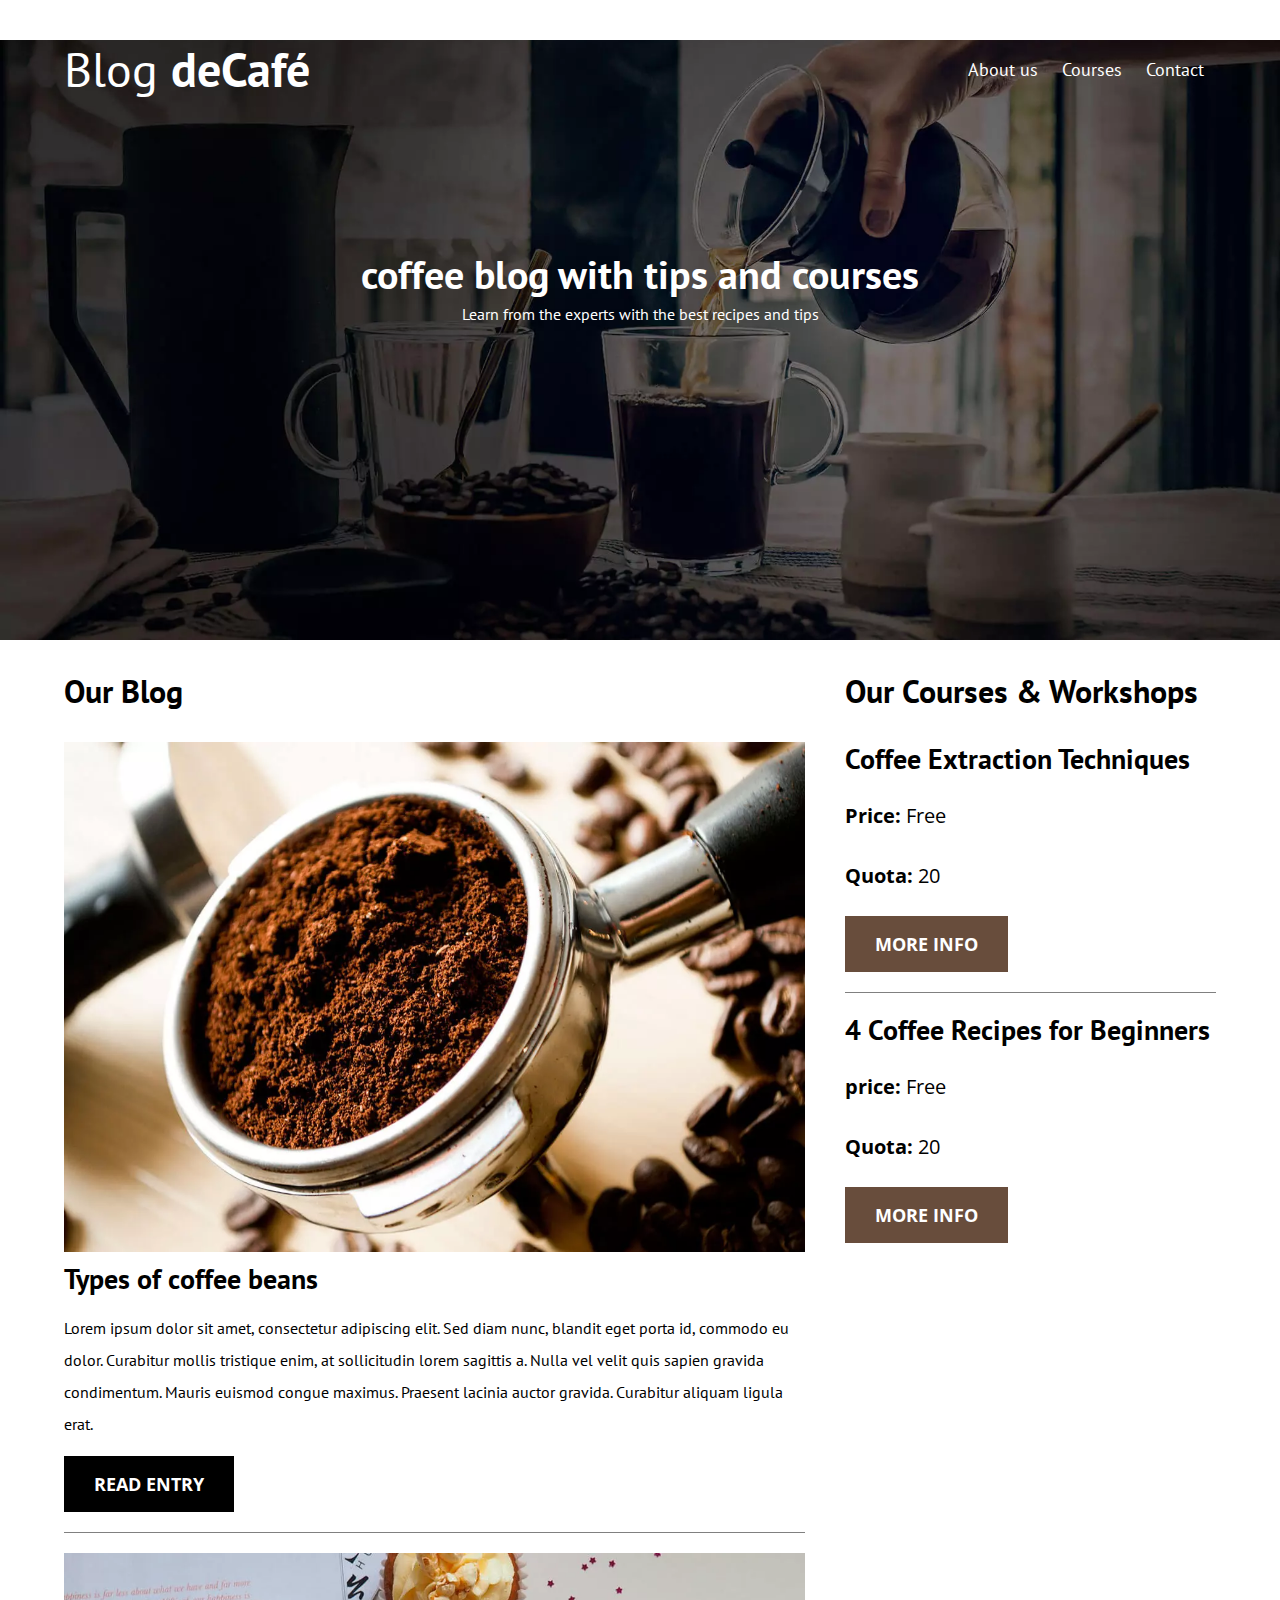
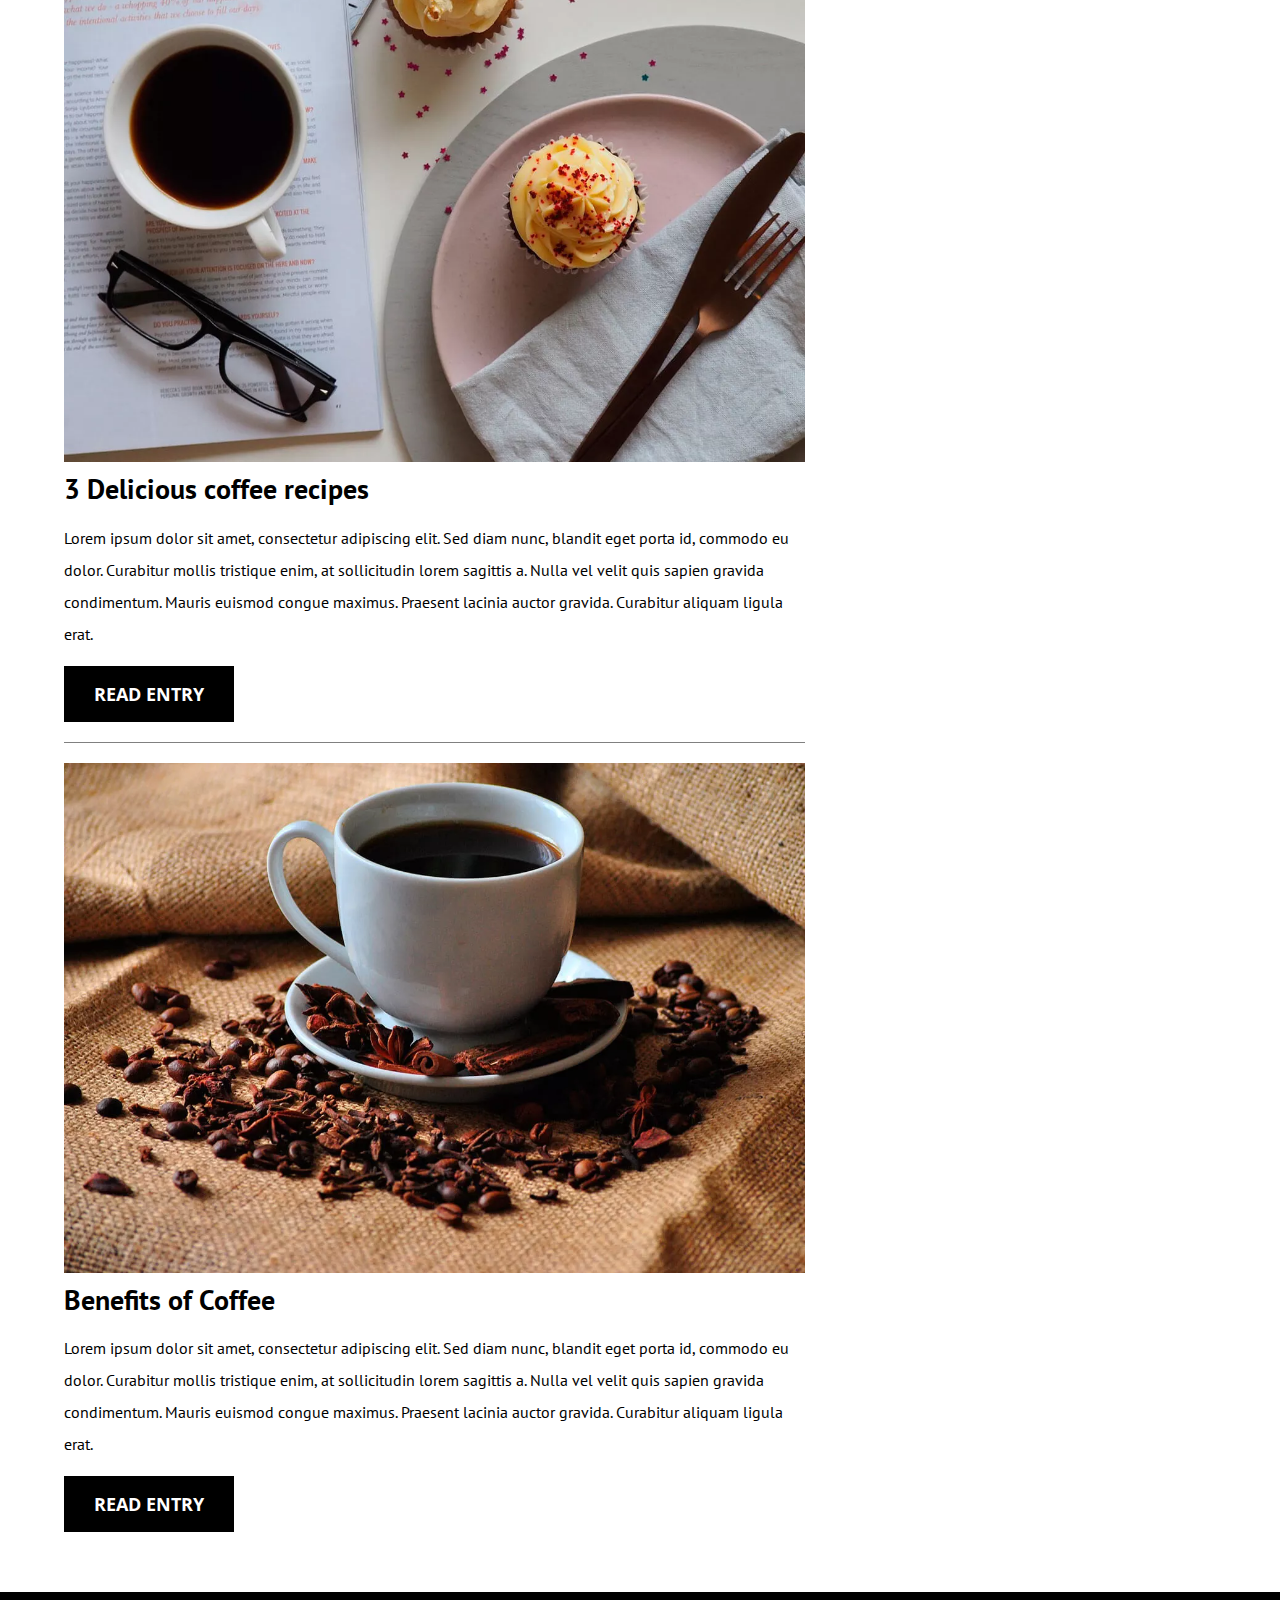
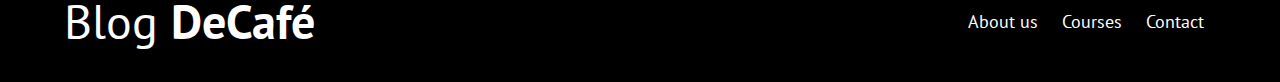
==== blogdecafe_inicio/index.html @ 5f00e50a "Add files via upload" ====
<!DOCTYPE html>
<html lang="en">
<head>
    <meta charset="UTF-8">
    <meta name="viewport" content="width=device-width, initial-scale=1.0">
    <title>BlogdeCafé</title>
    <meta name="description" content="Web page blog of coffee">

    <link rel="preload" href="css/normalize.css" as="style">
    <link rel="preload" href="css/style.css" as="style">
    <link rel="preload" href="https://fonts.googleapis.com/css2?family=Open+Sans&family=PT+Sans:wght@400;700&display=swap" crossorigin="crossorigin" as="fonts">
    <link rel="preload" href="img/blog1.jpg" as="image">

    <link rel="preconnect" href="https://fonts.googleapis.com">
    <link rel="preconnect" href="https://fonts.gstatic.com" crossorigin="crossorigin">

    <link rel="stylesheet" href="css/normalize.css">
    <link rel="stylesheet" href="css/style.css">
    <link rel="stylesheet" href="https://fonts.googleapis.com/css2?family=Open+Sans&family=PT+Sans:wght@400;700&display=swap">
</head>

<style>
    @import url('https://fonts.googleapis.com/css2?family=Open+Sans&family=PT+Sans:wght@400;700&display=swap');
</style>

<body>
    <header class="header">
        <div class="container">
            <div class="bar">
                <a class="logo" href="index.html">
                    <h1 class="logo__name no-margin center-txt">Blog <span class="logo__bold">deCafé</span></h1>
                </a>

                <nav class="navigation">
                    <a href="us.html" class="navigation__link">About us</a>
                    <a href="courses.html" class="navigation__link">Courses</a>
                    <a href="contact.html" class="navigation__link">Contact</a>
                </nav>
            </div>
        </div>
        
        <div class="header__txt">
            <h2 class="no-margin">coffee blog with tips and courses</h2>
            <p class="no-margin">Learn from the experts with the best recipes and tips</p>
        </div>
    </header>

    <div class="container main-content">
        <main class="blog">
            <h3>Our Blog</h3>
            <article class="entry">
                <div class="entry__image">
                    <picture>
                        <source loading="lazy" srcset="img/blog1.webp" type="image/webp">
                        <img loading="lazy" src="img/blog1.jpg" alt="blog image">
                    </picture>
                </div>

                <div class="entry__content">
                    <h4 class="no-margin">Types of coffee beans</h4>
                    <p>Lorem ipsum dolor sit amet, consectetur adipiscing elit. Sed diam nunc, blandit eget porta id, commodo eu dolor. Curabitur mollis tristique enim, at sollicitudin lorem sagittis a. Nulla vel velit quis sapien gravida condimentum. Mauris euismod congue maximus. Praesent lacinia auctor gravida. Curabitur aliquam ligula erat.</p>
                    <a href="entry.html" class="button button--primary">Read Entry</a>
                </div>
            </article>

            <article class="entry">
                <div class="entry__image">
                    <picture>
                        <source loading="lazy" srcset="img/blog2.webp" type="image/webp">
                        <img loading="lazy" src="img/blog2.jpg" alt="blog image">
                    </picture>
                </div>

                <div class="entry__content">
                    <h4 class="no-margin">3 Delicious coffee recipes</h4>
                    <p>Lorem ipsum dolor sit amet, consectetur adipiscing elit. Sed diam nunc, blandit eget porta id, commodo eu dolor. Curabitur mollis tristique enim, at sollicitudin lorem sagittis a. Nulla vel velit quis sapien gravida condimentum. Mauris euismod congue maximus. Praesent lacinia auctor gravida. Curabitur aliquam ligula erat.</p>
                    <a href="entry.html" class="button button--primary">Read Entry</a>
                </div>
            </article>

            <article class="entry">
                <div class="entry__image">
                    <picture>
                        <source loading="lazy" srcset="img/blog3.webp" type="image/webp">
                        <img loading="lazy" src="img/blog3.jpg" alt="blog image">
                    </picture>
                </div>

                <div class="entry__content">
                    <h4 class="no-margin">Benefits of Coffee</h4>
                    <p>Lorem ipsum dolor sit amet, consectetur adipiscing elit. Sed diam nunc, blandit eget porta id, commodo eu dolor. Curabitur mollis tristique enim, at sollicitudin lorem sagittis a. Nulla vel velit quis sapien gravida condimentum. Mauris euismod congue maximus. Praesent lacinia auctor gravida. Curabitur aliquam ligula erat.</p>
                    <a href="entry.html" class="button button--primary">Read Entry</a>
                </div>
            </article>

        </main>
        <aside class="sidebar">
            <h3>Our Courses & Workshops</h3>

            <ul class="courses no-padding">
                <li class="widget-course">
                    <h4 class="no-margin">Coffee Extraction Techniques</h4>
                    <p class="widget-course__label">Price: 
                        <span class="widget-course__info">Free</span>
                    </p>
                    <p class="widget-course__label">Quota: 
                        <span class="widget-course__info">20</span>
                    </p>
                    <a href="entry.html" class="button button--secundary">More Info</a>
                </li>

                <li class="widget-course">
                    <h4 class="no-margin">4 Coffee Recipes for Beginners</h4>
                    <p class="widget-course__label">price: 
                        <span class="widget-course__info">Free</span>
                    </p>
                    <p class="widget-course__label">Quota: 
                        <span class="widget-course__info">20</span>
                    </p>
                    <a href="entry.html" class="button button--secundary">More Info</a>
                </li>
            </ul>
        </aside>
    </div>

    <footer class="footer">
        <div class="container">
            <div class="bar">
                <a class="logo" href="index.html">
                    <h1 class="logo__name no-margin center-txt">Blog <span class="logo__bold">DeCafé </span></h1>
                </a>

                <nav class="navigation">
                    <a href="us.html" class="navigation__link">About us</a>
                    <a href="courses.html" class="navigation__link"> Courses</a>
                    <a href="contact.html" class="navigation__link"> Contact</a>
                </nav>
            </div>
        </div>
    </footer>

    <script src="js/modernizr.js"></script>
</body>

</html>
---- blogdecafe_inicio/css/style.css ----
:root {
    --headingFont: font-family: 'Open Sans', sans-serif;

    --primaryColor: #684d3c;
    --white: #fff;
    --black: #000;
}

html {
    box-sizing: border-box;
    font-size: 62.5%; /* 1rem = 10px */
}
*, *:before, *:after {
    box-sizing: inherit;
}

/* GLOBALS */
body {
    font-family: 'PT Sans', sans-serif;
    font-size: 1.6rem;
    line-height: 2;
}
.container {
    width: min(90%, 120rem);
    margin: 0 auto;
}
a {
    text-decoration: none;
}
h1, h2, 
h3, h4 {
    font-family: font-family: 'Open Sans', sans-serif;;
    line-height: 1.2;
}
h1 {font-size: 4.8rem;}
h2 {font-size: 4rem;}
h3 {font-size: 3.2rem;}
h4 {font-size: 2.8rem;}

img {max-width: 100%;}

/* Utilities */
.no-margin {
    margin: 0;
}
.no-padding {
    padding: 0;
}
.center-txt {
    text-align: center;
}

/* Header */
.webp .header {
    background-image: url(../img/banner.webp) ;
}
.no-webp .header {
    background-image: url(../img/banner.jpg) ;
}
.header {
    height: 60rem;
    background-size: cover;
    background-repeat: no-repeat;
    background-position: center center;
}
.header__txt {
    text-align: center;
    color: var(--white);
    margin-top: 5rem;
}
@media (min-width: 768px) {
    .header__txt{
        margin-top: 15rem;
    }
}
.bar {
    margin-top: 4rem;
}
@media (min-width: 768px) {
    .bar {
        display: flex;
        justify-content: space-between;
        align-items: center;
    }
}
.logo {
    color: var(--white);
}
.logo__name {
    font-weight: 400;
}
.logo__bold {
    font-weight: 700;
}

/* Navigation */
@media (min-width: 768px) {
    .navigation {
        display: flex;
    }
}
.navigation__link {
    display: block;
    text-align: center;
    font-size: 1.8rem;
    color: var(--white);
    margin: 1.2rem;
}

@media (min-width: 768px) {
    .main-content {
        display: grid;
        grid-template-columns: 2fr 1fr;
        column-gap: 4rem;
    }
}

/* Entry */
.entry {
    border-bottom: 0.01rem solid gray;
    margin-bottom: 2rem;
}
.entry:last-of-type {
    border: none;
    margin-bottom: 0;
}

/* Button */
.button {
    display: block;
    font-family: 'Open Sans', sans-serif;
    color: var(--white);
    text-align: center;
    padding:  1rem 3rem;
    font-size: 1.8rem;
    text-transform: uppercase;
    font-weight: 700;
    margin-bottom: 2rem;
    border: none;
}
@media (min-width: 768px) {
    .button {
        display: inline-block;
    }
}
.button:hover {
    cursor: pointer;
}
.button--primary {
    background-color: var(--black);
}
.button--secundary {
    background-color: var(--primaryColor);
}

/** COURSES **/
.courses {
    list-style: none;
}
.widget-course {
    border-bottom: 1px solid grey;
    margin-bottom: 2rem;
}
.widget-course:last-of-type {
    border: none;
    margin-bottom: none;
}
.widget-course__label,
.course__label {
    font-family: 'Open Sans', sans-serif;
    font-weight: bold;
}
.widget-course__info,
.course__info {
    font-weight: normal;
}
.widget-course__label,
.widget-course__info,
.course__label,
.course__info {
    font-size: 2rem;
}

/** FOOTER **/
.footer {
    background-color: var(--black);
    padding-bottom: 3rem;
    margin-top: 4rem;
}

/** About Us **/
@media (min-width: 768px) {
    .about-us {
        display: flex;
        gap: 2rem;
    }
    .about-us__img,
    .about-us__txt {
        flex-basis: 50%;
    }
}

/** Courses **/
.course {
    padding: 3rem 0;
    border-bottom: 1px solid gray;
}
@media (min-width: 768px) {
    .course {
        display: grid;
        grid-template-columns: 33.3% 66.7%;
        column-gap: 2rem;
    }
}
.course:last-of-type {
    border: none;
}

/** Contact **/
.contact {

}
.contact-bg {
    background-image: url(../img/contacto.jpg);
    height: 40rem;
    background-size: cover;
    background-repeat: no-repeat;
}

/** Form **/
.form {
    background-color: var(--white);
    margin: -5rem auto 0 auto;
    width: 95%;
    padding: 5rem;
}
.field {
    display: flex;
    gap: 2rem;
    margin-bottom: 2rem;
}
.field__label {
    flex: 0 0 9rem;
    text-align: right;
}
.field__realm {
    flex: 1;
    border: 1px solid grey;
}
.field__realm--txtarea {
    height: 20rem;
}
---- blogdecafe_inicio/css/style.css ----
:root {
    --headingFont: font-family: 'Open Sans', sans-serif;

    --primaryColor: #684d3c;
    --white: #fff;
    --black: #000;
}

html {
    box-sizing: border-box;
    font-size: 62.5%; /* 1rem = 10px */
}
*, *:before, *:after {
    box-sizing: inherit;
}

/* GLOBALS */
body {
    font-family: 'PT Sans', sans-serif;
    font-size: 1.6rem;
    line-height: 2;
}
.container {
    width: min(90%, 120rem);
    margin: 0 auto;
}
a {
    text-decoration: none;
}
h1, h2, 
h3, h4 {
    font-family: font-family: 'Open Sans', sans-serif;;
    line-height: 1.2;
}
h1 {font-size: 4.8rem;}
h2 {font-size: 4rem;}
h3 {font-size: 3.2rem;}
h4 {font-size: 2.8rem;}

img {max-width: 100%;}

/* Utilities */
.no-margin {
    margin: 0;
}
.no-padding {
    padding: 0;
}
.center-txt {
    text-align: center;
}

/* Header */
.webp .header {
    background-image: url(../img/banner.webp) ;
}
.no-webp .header {
    background-image: url(../img/banner.jpg) ;
}
.header {
    height: 60rem;
    background-size: cover;
    background-repeat: no-repeat;
    background-position: center center;
}
.header__txt {
    text-align: center;
    color: var(--white);
    margin-top: 5rem;
}
@media (min-width: 768px) {
    .header__txt{
        margin-top: 15rem;
    }
}
.bar {
    margin-top: 4rem;
}
@media (min-width: 768px) {
    .bar {
        display: flex;
        justify-content: space-between;
        align-items: center;
    }
}
.logo {
    color: var(--white);
}
.logo__name {
    font-weight: 400;
}
.logo__bold {
    font-weight: 700;
}

/* Navigation */
@media (min-width: 768px) {
    .navigation {
        display: flex;
    }
}
.navigation__link {
    display: block;
    text-align: center;
    font-size: 1.8rem;
    color: var(--white);
    margin: 1.2rem;
}

@media (min-width: 768px) {
    .main-content {
        display: grid;
        grid-template-columns: 2fr 1fr;
        column-gap: 4rem;
    }
}

/* Entry */
.entry {
    border-bottom: 0.01rem solid gray;
    margin-bottom: 2rem;
}
.entry:last-of-type {
    border: none;
    margin-bottom: 0;
}

/* Button */
.button {
    display: block;
    font-family: 'Open Sans', sans-serif;
    color: var(--white);
    text-align: center;
    padding:  1rem 3rem;
    font-size: 1.8rem;
    text-transform: uppercase;
    font-weight: 700;
    margin-bottom: 2rem;
    border: none;
}
@media (min-width: 768px) {
    .button {
        display: inline-block;
    }
}
.button:hover {
    cursor: pointer;
}
.button--primary {
    background-color: var(--black);
}
.button--secundary {
    background-color: var(--primaryColor);
}

/** COURSES **/
.courses {
    list-style: none;
}
.widget-course {
    border-bottom: 1px solid grey;
    margin-bottom: 2rem;
}
.widget-course:last-of-type {
    border: none;
    margin-bottom: none;
}
.widget-course__label,
.course__label {
    font-family: 'Open Sans', sans-serif;
    font-weight: bold;
}
.widget-course__info,
.course__info {
    font-weight: normal;
}
.widget-course__label,
.widget-course__info,
.course__label,
.course__info {
    font-size: 2rem;
}

/** FOOTER **/
.footer {
    background-color: var(--black);
    padding-bottom: 3rem;
    margin-top: 4rem;
}

/** About Us **/
@media (min-width: 768px) {
    .about-us {
        display: flex;
        gap: 2rem;
    }
    .about-us__img,
    .about-us__txt {
        flex-basis: 50%;
    }
}

/** Courses **/
.course {
    padding: 3rem 0;
    border-bottom: 1px solid gray;
}
@media (min-width: 768px) {
    .course {
        display: grid;
        grid-template-columns: 33.3% 66.7%;
        column-gap: 2rem;
    }
}
.course:last-of-type {
    border: none;
}

/** Contact **/
.contact {

}
.contact-bg {
    background-image: url(../img/contacto.jpg);
    height: 40rem;
    background-size: cover;
    background-repeat: no-repeat;
}

/** Form **/
.form {
    background-color: var(--white);
    margin: -5rem auto 0 auto;
    width: 95%;
    padding: 5rem;
}
.field {
    display: flex;
    gap: 2rem;
    margin-bottom: 2rem;
}
.field__label {
    flex: 0 0 9rem;
    text-align: right;
}
.field__realm {
    flex: 1;
    border: 1px solid grey;
}
.field__realm--txtarea {
    height: 20rem;
}
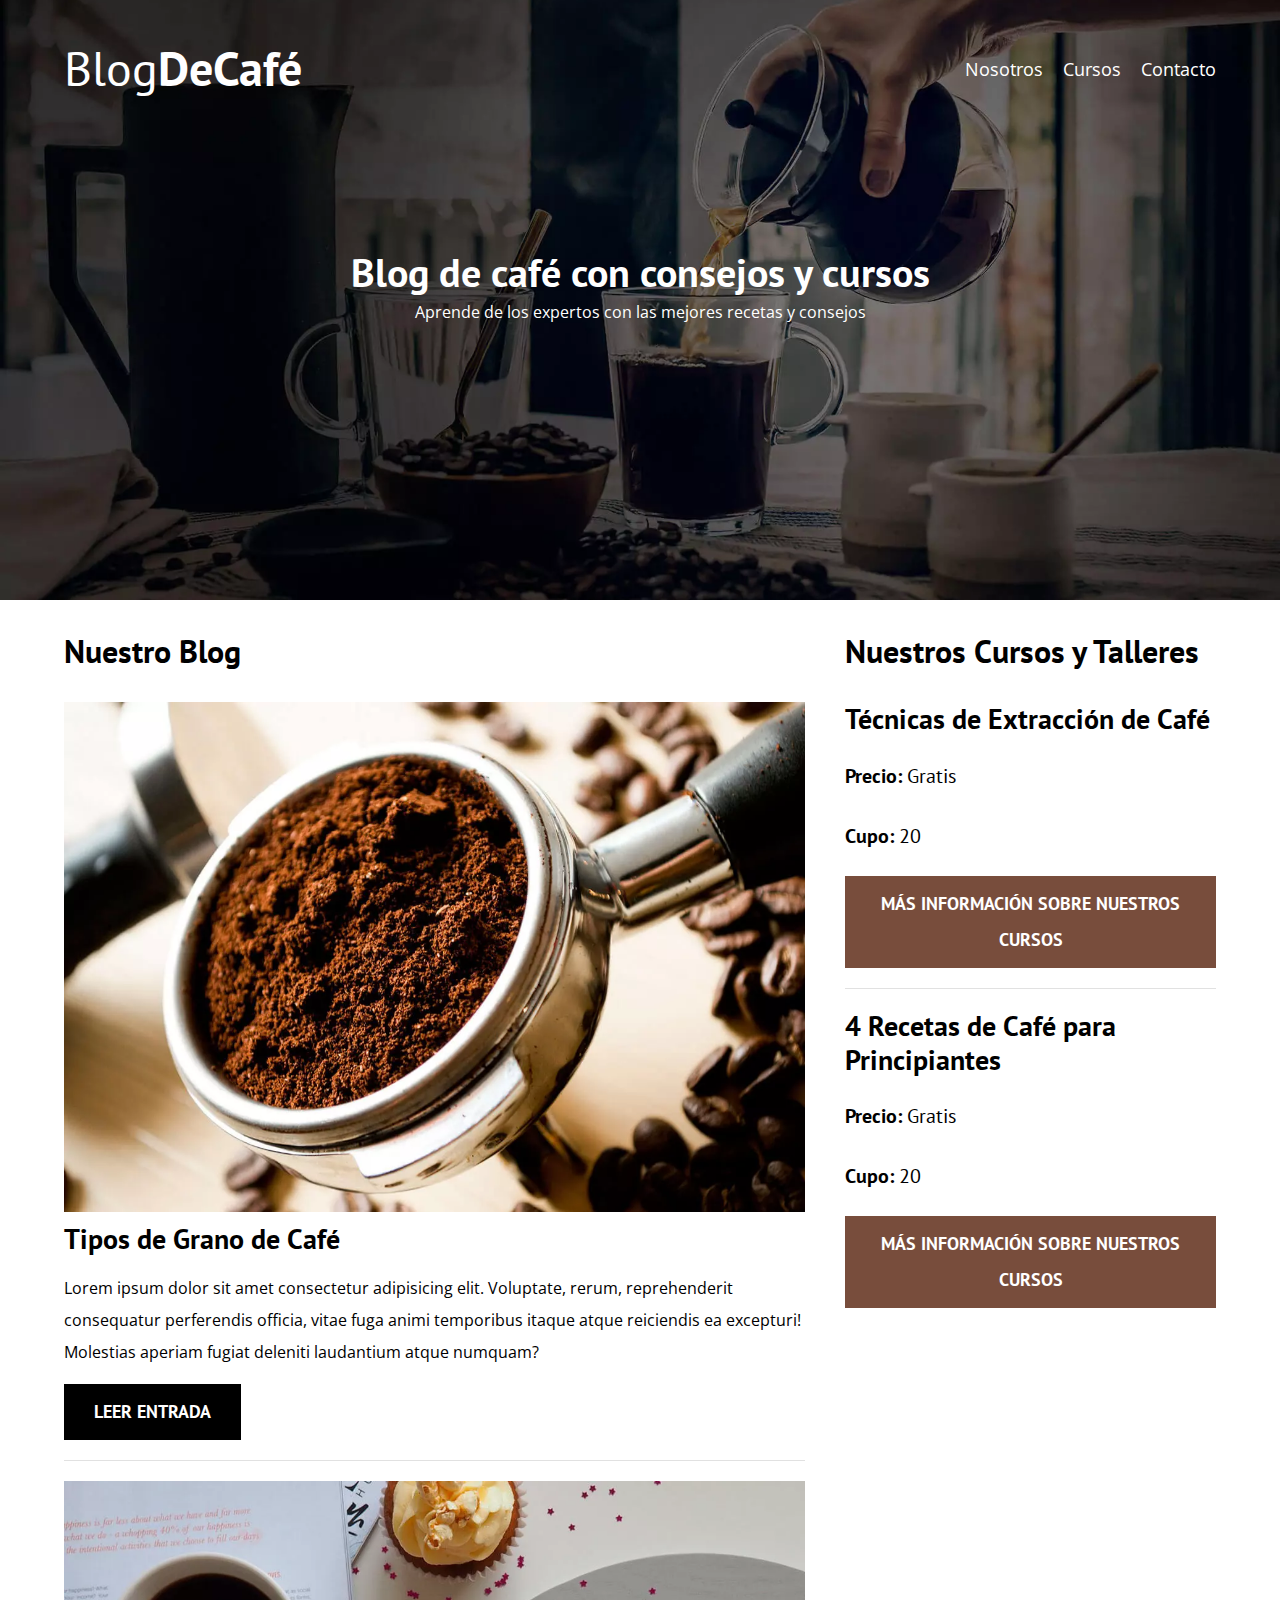
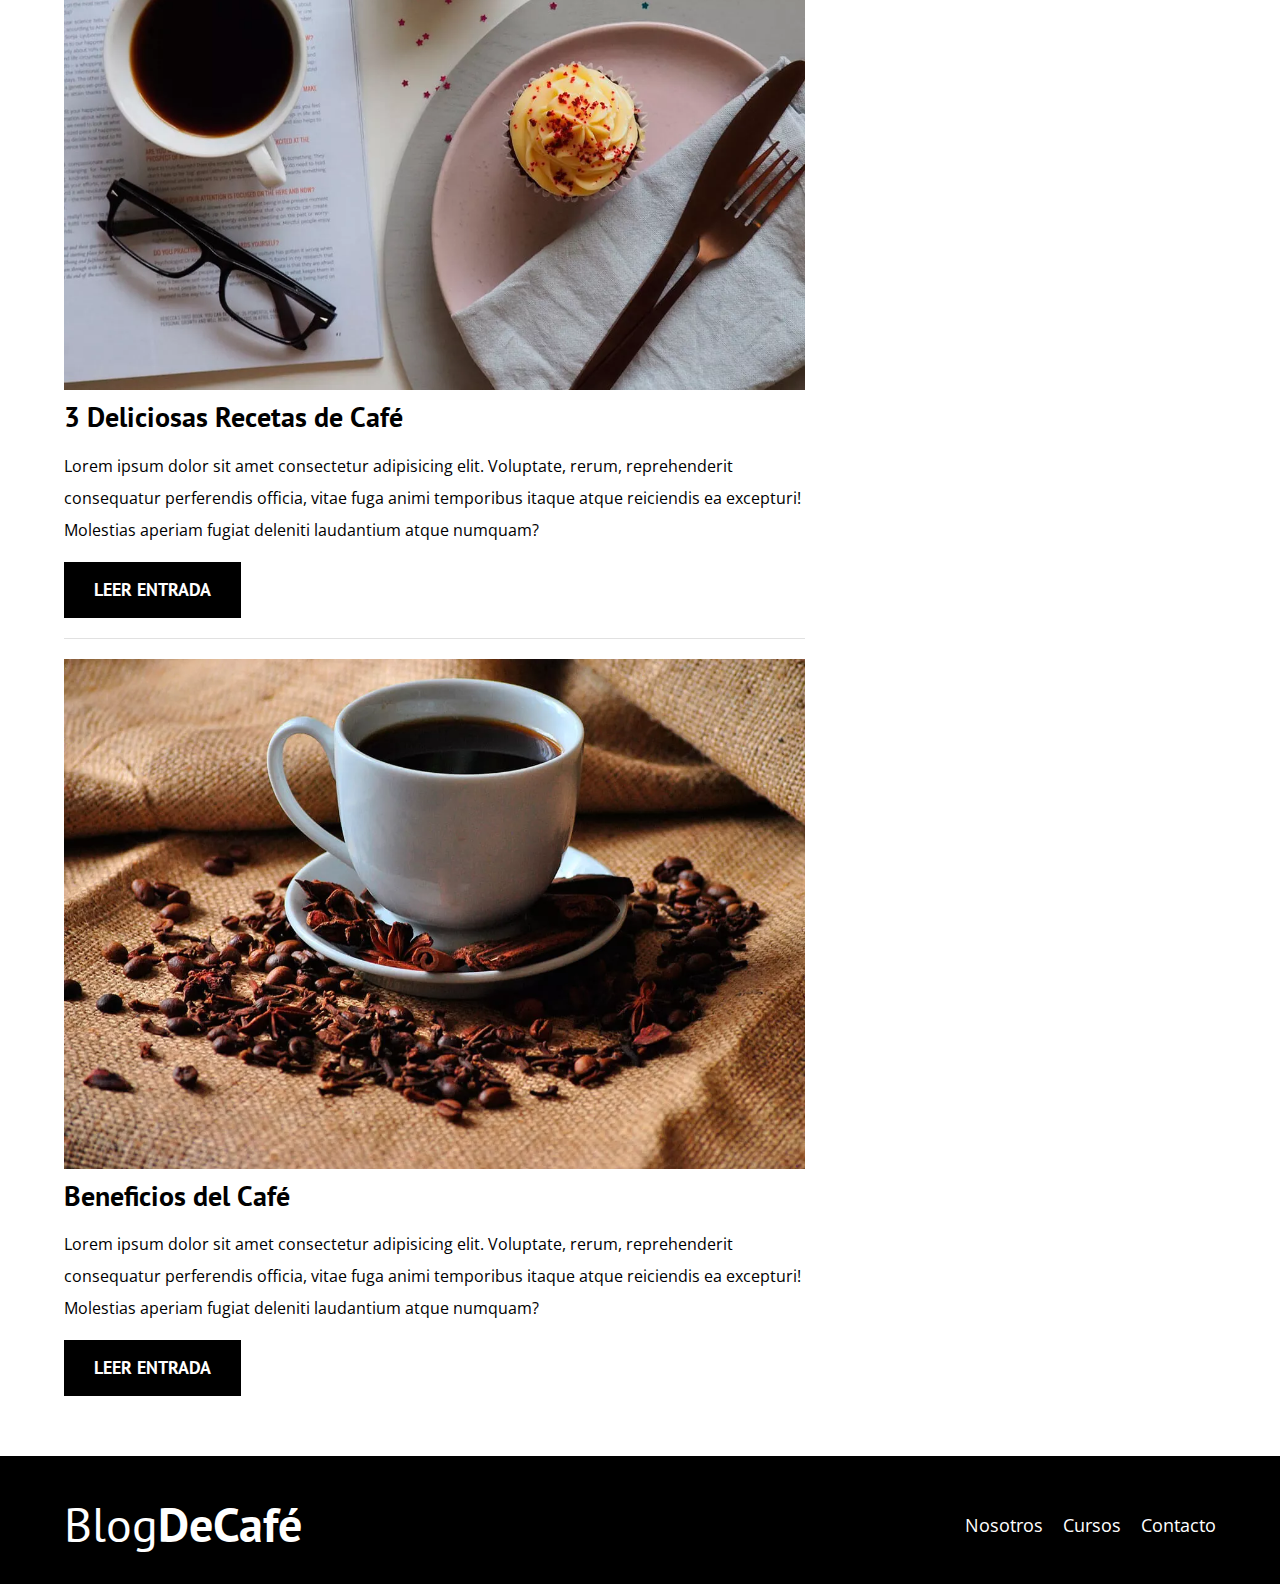
==== commit 762b8a06: "refactor(blogdecafe): improve all the project" ====
--- a/blogdecafe_inicio/index.html
+++ b/blogdecafe_inicio/index.html
@@ -3,143 +3,141 @@
 <head>
     <meta charset="UTF-8">
     <meta name="viewport" content="width=device-width, initial-scale=1.0">
-    <title>BlogdeCafé</title>
-    <meta name="description" content="Web page blog of coffee">
+    <title>BlogDeCafé</title>
+    <meta name="description" content="Página web de blog de café">
 
+    <!-- Prefetch -->
+    <link rel="prefetch" href="html/us.html" as="document">
+
+    <!-- Preload -->
     <link rel="preload" href="css/normalize.css" as="style">
+    <link rel="stylesheet" href="css/normalize.css">
+
+    <link rel="preload" href="https://fonts.googleapis.com/css2?family=Open+Sans&family=PT+Sans:wght@400;700&display=swap"  crossorigin="crossorigin" as="font">
+    <link href="https://fonts.googleapis.com/css2?family=Open+Sans&family=PT+Sans:wght@400;700&display=swap" rel="stylesheet">
+    
     <link rel="preload" href="css/style.css" as="style">
-    <link rel="preload" href="https://fonts.googleapis.com/css2?family=Open+Sans&family=PT+Sans:wght@400;700&display=swap" crossorigin="crossorigin" as="fonts">
-    <link rel="preload" href="img/blog1.jpg" as="image">
+    <link rel="stylesheet" href="css/style.css">
+</head>
+<body>
 
-    <link rel="preconnect" href="https://fonts.googleapis.com">
-    <link rel="preconnect" href="https://fonts.gstatic.com" crossorigin="crossorigin">
+    <header class="header">
 
-    <link rel="stylesheet" href="css/normalize.css">
-    <link rel="stylesheet" href="css/style.css">
-    <link rel="stylesheet" href="https://fonts.googleapis.com/css2?family=Open+Sans&family=PT+Sans:wght@400;700&display=swap">
-</head>
-
-<style>
-    @import url('https://fonts.googleapis.com/css2?family=Open+Sans&family=PT+Sans:wght@400;700&display=swap');
-</style>
-
-<body>
-    <header class="header">
-        <div class="container">
-            <div class="bar">
+        <div class="contenedor">
+            <div class="barra">
                 <a class="logo" href="index.html">
-                    <h1 class="logo__name no-margin center-txt">Blog <span class="logo__bold">deCafé</span></h1>
+                    <h1 class="logo__nombre no-margin centrar-texto">Blog<span class="logo__bold">DeCafé</span></h1>
                 </a>
 
-                <nav class="navigation">
-                    <a href="us.html" class="navigation__link">About us</a>
-                    <a href="courses.html" class="navigation__link">Courses</a>
-                    <a href="contact.html" class="navigation__link">Contact</a>
+                <nav class="navegacion">
+                    <a href="html/us.html" class="navegacion__enlace">Nosotros</a>
+                    <a href="html/courses.html" class="navegacion__enlace">Cursos</a>
+                    <a href="html/contact.html" class="navegacion__enlace">Contacto</a>
                 </nav>
             </div>
         </div>
-        
-        <div class="header__txt">
-            <h2 class="no-margin">coffee blog with tips and courses</h2>
-            <p class="no-margin">Learn from the experts with the best recipes and tips</p>
+
+        <div class="header__texto">
+            <h2 class="no-margin">Blog de café con consejos y cursos</h2>
+            <p class="no-margin">Aprende de los expertos con las mejores recetas y consejos</p>
         </div>
     </header>
 
-    <div class="container main-content">
+    <div class="contenedor contenido-principal">
         <main class="blog">
-            <h3>Our Blog</h3>
-            <article class="entry">
-                <div class="entry__image">
+            <h3>Nuestro Blog</h3>
+
+            <article class="entrada">
+                <div class="entrada__imagen">
                     <picture>
-                        <source loading="lazy" srcset="img/blog1.webp" type="image/webp">
-                        <img loading="lazy" src="img/blog1.jpg" alt="blog image">
+                        <source loading="lazy"  srcset="img/blog1.webp" type="image/webp">
+                        <img loading="lazy" src="img/blog1.jpg" alt="imagen blog"> 
                     </picture>
                 </div>
 
-                <div class="entry__content">
-                    <h4 class="no-margin">Types of coffee beans</h4>
-                    <p>Lorem ipsum dolor sit amet, consectetur adipiscing elit. Sed diam nunc, blandit eget porta id, commodo eu dolor. Curabitur mollis tristique enim, at sollicitudin lorem sagittis a. Nulla vel velit quis sapien gravida condimentum. Mauris euismod congue maximus. Praesent lacinia auctor gravida. Curabitur aliquam ligula erat.</p>
-                    <a href="entry.html" class="button button--primary">Read Entry</a>
+                <div class="entrada__contenido">
+                    <h4 class="no-margin">Tipos de Grano de Café</h4>
+                    <p>Lorem ipsum dolor sit amet consectetur adipisicing elit. Voluptate, rerum, reprehenderit consequatur perferendis officia, vitae fuga animi temporibus itaque atque reiciendis ea excepturi! Molestias aperiam fugiat deleniti laudantium atque numquam?</p>
+                    <a href="html/entry.html" class="boton boton--primario">Leer Entrada</a>
                 </div>
             </article>
 
-            <article class="entry">
-                <div class="entry__image">
+            <article class="entrada">
+                <div class="entrada__imagen">
                     <picture>
-                        <source loading="lazy" srcset="img/blog2.webp" type="image/webp">
-                        <img loading="lazy" src="img/blog2.jpg" alt="blog image">
+                        <source loading="lazy"  srcset="img/blog2.webp" type="image/webp">
+                        <img loading="lazy" src="img/blog2.jpg" alt="imagen blog"> 
                     </picture>
                 </div>
 
-                <div class="entry__content">
-                    <h4 class="no-margin">3 Delicious coffee recipes</h4>
-                    <p>Lorem ipsum dolor sit amet, consectetur adipiscing elit. Sed diam nunc, blandit eget porta id, commodo eu dolor. Curabitur mollis tristique enim, at sollicitudin lorem sagittis a. Nulla vel velit quis sapien gravida condimentum. Mauris euismod congue maximus. Praesent lacinia auctor gravida. Curabitur aliquam ligula erat.</p>
-                    <a href="entry.html" class="button button--primary">Read Entry</a>
+                <div class="entrada__contenido">
+                    <h4 class="no-margin">3 Deliciosas Recetas de Café</h4>
+                    <p>Lorem ipsum dolor sit amet consectetur adipisicing elit. Voluptate, rerum, reprehenderit consequatur perferendis officia, vitae fuga animi temporibus itaque atque reiciendis ea excepturi! Molestias aperiam fugiat deleniti laudantium atque numquam?</p>
+                    <a href="html/entry.html" class="boton boton--primario">Leer Entrada</a>
                 </div>
             </article>
 
-            <article class="entry">
-                <div class="entry__image">
+            <article class="entrada">
+                <div class="entrada__imagen">
                     <picture>
-                        <source loading="lazy" srcset="img/blog3.webp" type="image/webp">
-                        <img loading="lazy" src="img/blog3.jpg" alt="blog image">
+                        <source loading="lazy"  srcset="img/blog3.webp" type="image/webp">
+                        <img loading="lazy" src="img/blog3.jpg" alt="imagen blog"> 
                     </picture>
                 </div>
 
-                <div class="entry__content">
-                    <h4 class="no-margin">Benefits of Coffee</h4>
-                    <p>Lorem ipsum dolor sit amet, consectetur adipiscing elit. Sed diam nunc, blandit eget porta id, commodo eu dolor. Curabitur mollis tristique enim, at sollicitudin lorem sagittis a. Nulla vel velit quis sapien gravida condimentum. Mauris euismod congue maximus. Praesent lacinia auctor gravida. Curabitur aliquam ligula erat.</p>
-                    <a href="entry.html" class="button button--primary">Read Entry</a>
+                <div class="entrada__contenido">
+                    <h4 class="no-margin">Beneficios del Café</h4>
+                    <p>Lorem ipsum dolor sit amet consectetur adipisicing elit. Voluptate, rerum, reprehenderit consequatur perferendis officia, vitae fuga animi temporibus itaque atque reiciendis ea excepturi! Molestias aperiam fugiat deleniti laudantium atque numquam?</p>
+                    <a href="html/entry.html" class="boton boton--primario">Leer Entrada</a>
                 </div>
             </article>
-
         </main>
         <aside class="sidebar">
-            <h3>Our Courses & Workshops</h3>
+            <h3>Nuestros Cursos y Talleres</h3>
 
-            <ul class="courses no-padding">
-                <li class="widget-course">
-                    <h4 class="no-margin">Coffee Extraction Techniques</h4>
-                    <p class="widget-course__label">Price: 
-                        <span class="widget-course__info">Free</span>
+            <ul class="cursos no-padding">
+                <li class="widget-curso">
+                    <h4 class="no-margin">Técnicas de Extracción de Café</h4>
+                    <p class="widget-curso__label">Precio: 
+                        <span class="widget-curso__info">Gratis</span>
                     </p>
-                    <p class="widget-course__label">Quota: 
-                        <span class="widget-course__info">20</span>
+                    <p class="widget-curso__label">Cupo: 
+                        <span class="widget-curso__info">20</span>
                     </p>
-                    <a href="entry.html" class="button button--secundary">More Info</a>
+                    <a href="html/entry.html" class="boton boton--secundario">Más Información sobre nuestros cursos</a>
                 </li>
 
-                <li class="widget-course">
-                    <h4 class="no-margin">4 Coffee Recipes for Beginners</h4>
-                    <p class="widget-course__label">price: 
-                        <span class="widget-course__info">Free</span>
+                <li class="widget-curso">
+                    <h4 class="no-margin">4 Recetas de Café para Principiantes</h4>
+                    <p class="widget-curso__label">Precio: 
+                        <span class="widget-curso__info">Gratis</span>
                     </p>
-                    <p class="widget-course__label">Quota: 
-                        <span class="widget-course__info">20</span>
+                    <p class="widget-curso__label">Cupo: 
+                        <span class="widget-curso__info">20</span>
                     </p>
-                    <a href="entry.html" class="button button--secundary">More Info</a>
+                    <a href="html/entry.html" class="boton boton--secundario">Más Información sobre nuestros cursos</a>
                 </li>
             </ul>
         </aside>
     </div>
 
     <footer class="footer">
-        <div class="container">
-            <div class="bar">
-                <a class="logo" href="index.html">
-                    <h1 class="logo__name no-margin center-txt">Blog <span class="logo__bold">DeCafé </span></h1>
+        <div class="contenedor">
+            <div class="barra">
+                <a class="logo" href="#">
+                    <h1 class="logo__nombre no-margin centrar-texto">Blog<span class="logo__bold">DeCafé</span></h1>
                 </a>
 
-                <nav class="navigation">
-                    <a href="us.html" class="navigation__link">About us</a>
-                    <a href="courses.html" class="navigation__link"> Courses</a>
-                    <a href="contact.html" class="navigation__link"> Contact</a>
+                <nav class="navegacion">
+                    <a href="html/us.html" class="navegacion__enlace">Nosotros</a>
+                    <a href="html/courses.html" class="navegacion__enlace">Cursos</a>
+                    <a href="html/contact.html" class="navegacion__enlace">Contacto</a>
                 </nav>
             </div>
         </div>
     </footer>
-
+    
     <script src="js/modernizr.js"></script>
+    <script src="js/script.js"></script>
 </body>
-
 </html>--- a/blogdecafe_inicio/css/style.css
+++ b/blogdecafe_inicio/css/style.css
@@ -1,61 +1,69 @@
 :root {
-    --headingFont: font-family: 'Open Sans', sans-serif;
-
-    --primaryColor: #684d3c;
-    --white: #fff;
-    --black: #000;
-}
-
+    --fuenteHeading: 'PT Sans', sans-serif;
+    --fuenteParrafos: 'Open Sans', sans-serif;
+
+    --primario: #784D3C;
+    --gris: #e1e1e1;
+    --blanco: #ffffff;
+    --negro: #000000;
+}
 html {
     box-sizing: border-box;
-    font-size: 62.5%; /* 1rem = 10px */
+    font-size: 62.5%; /* 1 rem = 10px */    
 }
 *, *:before, *:after {
     box-sizing: inherit;
 }
-
-/* GLOBALS */
 body {
-    font-family: 'PT Sans', sans-serif;
+    font-family: var(--fuenteParrafos);
     font-size: 1.6rem;
     line-height: 2;
 }
-.container {
+
+/** Globales **/
+.contenedor {
     width: min(90%, 120rem);
     margin: 0 auto;
 }
 a {
     text-decoration: none;
 }
-h1, h2, 
-h3, h4 {
-    font-family: font-family: 'Open Sans', sans-serif;;
+h1, h2, h3, h4 {
+    font-family: var(--fuenteHeading);
     line-height: 1.2;
 }
-h1 {font-size: 4.8rem;}
-h2 {font-size: 4rem;}
-h3 {font-size: 3.2rem;}
-h4 {font-size: 2.8rem;}
-
-img {max-width: 100%;}
-
-/* Utilities */
+h1 {
+    font-size: 4.8rem;
+}
+h2 {
+    font-size: 4rem;
+}
+h3 {
+    font-size: 3.2rem;
+}
+h4 {
+    font-size: 2.8rem;
+}
+img {
+    max-width: 100%;
+}
+/** Utilidades **/
 .no-margin {
     margin: 0;
 }
 .no-padding {
     padding: 0;
 }
-.center-txt {
-    text-align: center;
-}
-
-/* Header */
+.centrar-texto {
+    text-align: center;
+}
+
+/** Header **/
 .webp .header {
-    background-image: url(../img/banner.webp) ;
+    background-image: url(../img/banner.webp);
 }
 .no-webp .header {
-    background-image: url(../img/banner.jpg) ;
+    background-image: url(../img/banner.jpg);
 }
 .header {
     height: 60rem;
@@ -63,190 +71,203 @@
     background-repeat: no-repeat;
     background-position: center center;
 }
-.header__txt {
-    text-align: center;
-    color: var(--white);
+.header__texto {
+    text-align: center;
+    color: var(--blanco);
     margin-top: 5rem;
 }
 @media (min-width: 768px) {
-    .header__txt{
+    .header__texto {
         margin-top: 15rem;
     }
 }
-.bar {
-    margin-top: 4rem;
-}
-@media (min-width: 768px) {
-    .bar {
+.barra {
+    padding-top: 4rem;
+}
+
+@media (min-width: 768px) {
+    .barra {
         display: flex;
         justify-content: space-between;
         align-items: center;
     }
 }
 .logo {
-    color: var(--white);
-}
-.logo__name {
+    color: var(--blanco);
+    
+}
+.logo__nombre {
     font-weight: 400;
 }
 .logo__bold {
     font-weight: 700;
 }
-
-/* Navigation */
-@media (min-width: 768px) {
-    .navigation {
+@media (min-width: 768px) {
+    .navegacion {
         display: flex;
-    }
-}
-.navigation__link {
+        gap: 2rem;
+    }
+}
+.navegacion__enlace {
     display: block;
     text-align: center;
     font-size: 1.8rem;
-    color: var(--white);
-    margin: 1.2rem;
-}
-
-@media (min-width: 768px) {
-    .main-content {
+    color: var(--blanco);
+}
+
+@media (min-width: 768px) {
+    .contenido-principal {
         display: grid;
         grid-template-columns: 2fr 1fr;
         column-gap: 4rem;
     }
 }
 
-/* Entry */
-.entry {
-    border-bottom: 0.01rem solid gray;
-    margin-bottom: 2rem;
-}
-.entry:last-of-type {
+.entrada {
+    border-bottom: 1px solid var(--gris);
+    margin-bottom: 2rem;
+}
+.entrada:last-of-type {
     border: none;
     margin-bottom: 0;
 }
-
-/* Button */
-.button {
+.boton {
     display: block;
-    font-family: 'Open Sans', sans-serif;
-    color: var(--white);
-    text-align: center;
-    padding:  1rem 3rem;
+    font-family: var(--fuenteHeading);
+    color: var(--blanco);
+    text-align: center;
+    padding: 1rem 3rem;
     font-size: 1.8rem;
     text-transform: uppercase;
     font-weight: 700;
     margin-bottom: 2rem;
     border: none;
 }
-@media (min-width: 768px) {
-    .button {
+
+@media (min-width: 768px) {
+    .boton {
         display: inline-block;
-    }
-}
-.button:hover {
+
+    }
+}
+.boton:hover {
     cursor: pointer;
 }
-.button--primary {
-    background-color: var(--black);
-}
-.button--secundary {
-    background-color: var(--primaryColor);
-}
-
-/** COURSES **/
-.courses {
+.boton--primario {
+    background-color: var(--negro);
+}
+.boton--secundario {
+    background-color: var(--primario);
+}
+
+.cursos {
     list-style: none;
 }
-.widget-course {
-    border-bottom: 1px solid grey;
-    margin-bottom: 2rem;
-}
-.widget-course:last-of-type {
-    border: none;
-    margin-bottom: none;
-}
-.widget-course__label,
-.course__label {
-    font-family: 'Open Sans', sans-serif;
+
+.widget-curso {
+    border-bottom: 1px solid var(--gris);
+    margin-bottom: 2rem;
+}
+.widget-curso:last-of-type {
+    border: none;
+    margin-bottom: 0;
+}
+.widget-curso__label {
+    font-family: var(--fuenteHeading);
     font-weight: bold;
 }
-.widget-course__info,
-.course__info {
+.widget-curso__info {
     font-weight: normal;
 }
-.widget-course__label,
-.widget-course__info,
-.course__label,
-.course__info {
+.widget-curso__label,
+.widget-curso__info {
     font-size: 2rem;
 }
 
-/** FOOTER **/
 .footer {
-    background-color: var(--black);
+    background-color: var(--negro);
     padding-bottom: 3rem;
     margin-top: 4rem;
 }
 
-/** About Us **/
-@media (min-width: 768px) {
-    .about-us {
-        display: flex;
-        gap: 2rem;
-    }
-    .about-us__img,
-    .about-us__txt {
-        flex-basis: 50%;
-    }
-}
-
-/** Courses **/
-.course {
+/** Sobre Nosotros **/
+@media (min-width: 768px) {
+    .sobre-nosotros {
+        display: grid;
+        grid-template-columns: repeat(2, 1fr);
+        column-gap: 2rem;
+    }
+}
+
+/** Cursos **/
+.curso {
     padding: 3rem 0;
-    border-bottom: 1px solid gray;
-}
-@media (min-width: 768px) {
-    .course {
+    border-bottom: 1px solid var(--gris);
+}
+@media (min-width: 768px) {
+    .curso {
         display: grid;
-        grid-template-columns: 33.3% 66.7%;
+        grid-template-columns: 1fr 2fr;
         column-gap: 2rem;
     }
 }
-.course:last-of-type {
-    border: none;
-}
-
-/** Contact **/
-.contact {
-
-}
-.contact-bg {
+.curso:last-of-type {
+    border: none;
+}
+.curso__label {
+    font-family: var(--fuenteHeading);
+    font-weight: bold;
+}
+.curso__info {
+    font-weight: normal;
+}
+.curso__label,
+.curso__info {
+    font-size: 2rem;
+}
+
+/** Contacto **/
+
+.error {
+    background-color: rgb(185, 0, 0);
+    text-align: center;
+    padding: 1rem;
+    color: var(--blanco);
+    text-transform: uppercase;
+}
+.correcto {
+    background-color: rgb(74, 185, 0);
+    text-align: center;
+    padding: 1rem;
+    color: var(--blanco);
+    text-transform: uppercase;
+}
+.contacto-bg {
     background-image: url(../img/contacto.jpg);
     height: 40rem;
     background-size: cover;
     background-repeat: no-repeat;
 }
 
-/** Form **/
-.form {
-    background-color: var(--white);
+.formulario {
+    background-color: var(--blanco);
     margin: -5rem auto 0 auto;
     width: 95%;
     padding: 5rem;
 }
-.field {
+.campo {
     display: flex;
-    gap: 2rem;
-    margin-bottom: 2rem;
-}
-.field__label {
+    margin-bottom: 2rem;
+}
+.campo__label {
     flex: 0 0 9rem;
     text-align: right;
-}
-.field__realm {
+    padding-right: 2rem;
+}
+.campo__field {
     flex: 1;
-    border: 1px solid grey;
-}
-.field__realm--txtarea {
+    border: 1px solid var(--gris);
+}
+.campo__field--textarea {
     height: 20rem;
 }--- a/blogdecafe_inicio/css/style.css
+++ b/blogdecafe_inicio/css/style.css
@@ -1,61 +1,69 @@
 :root {
-    --headingFont: font-family: 'Open Sans', sans-serif;
-
-    --primaryColor: #684d3c;
-    --white: #fff;
-    --black: #000;
-}
-
+    --fuenteHeading: 'PT Sans', sans-serif;
+    --fuenteParrafos: 'Open Sans', sans-serif;
+
+    --primario: #784D3C;
+    --gris: #e1e1e1;
+    --blanco: #ffffff;
+    --negro: #000000;
+}
 html {
     box-sizing: border-box;
-    font-size: 62.5%; /* 1rem = 10px */
+    font-size: 62.5%; /* 1 rem = 10px */    
 }
 *, *:before, *:after {
     box-sizing: inherit;
 }
-
-/* GLOBALS */
 body {
-    font-family: 'PT Sans', sans-serif;
+    font-family: var(--fuenteParrafos);
     font-size: 1.6rem;
     line-height: 2;
 }
-.container {
+
+/** Globales **/
+.contenedor {
     width: min(90%, 120rem);
     margin: 0 auto;
 }
 a {
     text-decoration: none;
 }
-h1, h2, 
-h3, h4 {
-    font-family: font-family: 'Open Sans', sans-serif;;
+h1, h2, h3, h4 {
+    font-family: var(--fuenteHeading);
     line-height: 1.2;
 }
-h1 {font-size: 4.8rem;}
-h2 {font-size: 4rem;}
-h3 {font-size: 3.2rem;}
-h4 {font-size: 2.8rem;}
-
-img {max-width: 100%;}
-
-/* Utilities */
+h1 {
+    font-size: 4.8rem;
+}
+h2 {
+    font-size: 4rem;
+}
+h3 {
+    font-size: 3.2rem;
+}
+h4 {
+    font-size: 2.8rem;
+}
+img {
+    max-width: 100%;
+}
+/** Utilidades **/
 .no-margin {
     margin: 0;
 }
 .no-padding {
     padding: 0;
 }
-.center-txt {
-    text-align: center;
-}
-
-/* Header */
+.centrar-texto {
+    text-align: center;
+}
+
+/** Header **/
 .webp .header {
-    background-image: url(../img/banner.webp) ;
+    background-image: url(../img/banner.webp);
 }
 .no-webp .header {
-    background-image: url(../img/banner.jpg) ;
+    background-image: url(../img/banner.jpg);
 }
 .header {
     height: 60rem;
@@ -63,190 +71,203 @@
     background-repeat: no-repeat;
     background-position: center center;
 }
-.header__txt {
-    text-align: center;
-    color: var(--white);
+.header__texto {
+    text-align: center;
+    color: var(--blanco);
     margin-top: 5rem;
 }
 @media (min-width: 768px) {
-    .header__txt{
+    .header__texto {
         margin-top: 15rem;
     }
 }
-.bar {
-    margin-top: 4rem;
-}
-@media (min-width: 768px) {
-    .bar {
+.barra {
+    padding-top: 4rem;
+}
+
+@media (min-width: 768px) {
+    .barra {
         display: flex;
         justify-content: space-between;
         align-items: center;
     }
 }
 .logo {
-    color: var(--white);
-}
-.logo__name {
+    color: var(--blanco);
+    
+}
+.logo__nombre {
     font-weight: 400;
 }
 .logo__bold {
     font-weight: 700;
 }
-
-/* Navigation */
-@media (min-width: 768px) {
-    .navigation {
+@media (min-width: 768px) {
+    .navegacion {
         display: flex;
-    }
-}
-.navigation__link {
+        gap: 2rem;
+    }
+}
+.navegacion__enlace {
     display: block;
     text-align: center;
     font-size: 1.8rem;
-    color: var(--white);
-    margin: 1.2rem;
-}
-
-@media (min-width: 768px) {
-    .main-content {
+    color: var(--blanco);
+}
+
+@media (min-width: 768px) {
+    .contenido-principal {
         display: grid;
         grid-template-columns: 2fr 1fr;
         column-gap: 4rem;
     }
 }
 
-/* Entry */
-.entry {
-    border-bottom: 0.01rem solid gray;
-    margin-bottom: 2rem;
-}
-.entry:last-of-type {
+.entrada {
+    border-bottom: 1px solid var(--gris);
+    margin-bottom: 2rem;
+}
+.entrada:last-of-type {
     border: none;
     margin-bottom: 0;
 }
-
-/* Button */
-.button {
+.boton {
     display: block;
-    font-family: 'Open Sans', sans-serif;
-    color: var(--white);
-    text-align: center;
-    padding:  1rem 3rem;
+    font-family: var(--fuenteHeading);
+    color: var(--blanco);
+    text-align: center;
+    padding: 1rem 3rem;
     font-size: 1.8rem;
     text-transform: uppercase;
     font-weight: 700;
     margin-bottom: 2rem;
     border: none;
 }
-@media (min-width: 768px) {
-    .button {
+
+@media (min-width: 768px) {
+    .boton {
         display: inline-block;
-    }
-}
-.button:hover {
+
+    }
+}
+.boton:hover {
     cursor: pointer;
 }
-.button--primary {
-    background-color: var(--black);
-}
-.button--secundary {
-    background-color: var(--primaryColor);
-}
-
-/** COURSES **/
-.courses {
+.boton--primario {
+    background-color: var(--negro);
+}
+.boton--secundario {
+    background-color: var(--primario);
+}
+
+.cursos {
     list-style: none;
 }
-.widget-course {
-    border-bottom: 1px solid grey;
-    margin-bottom: 2rem;
-}
-.widget-course:last-of-type {
-    border: none;
-    margin-bottom: none;
-}
-.widget-course__label,
-.course__label {
-    font-family: 'Open Sans', sans-serif;
+
+.widget-curso {
+    border-bottom: 1px solid var(--gris);
+    margin-bottom: 2rem;
+}
+.widget-curso:last-of-type {
+    border: none;
+    margin-bottom: 0;
+}
+.widget-curso__label {
+    font-family: var(--fuenteHeading);
     font-weight: bold;
 }
-.widget-course__info,
-.course__info {
+.widget-curso__info {
     font-weight: normal;
 }
-.widget-course__label,
-.widget-course__info,
-.course__label,
-.course__info {
+.widget-curso__label,
+.widget-curso__info {
     font-size: 2rem;
 }
 
-/** FOOTER **/
 .footer {
-    background-color: var(--black);
+    background-color: var(--negro);
     padding-bottom: 3rem;
     margin-top: 4rem;
 }
 
-/** About Us **/
-@media (min-width: 768px) {
-    .about-us {
-        display: flex;
-        gap: 2rem;
-    }
-    .about-us__img,
-    .about-us__txt {
-        flex-basis: 50%;
-    }
-}
-
-/** Courses **/
-.course {
+/** Sobre Nosotros **/
+@media (min-width: 768px) {
+    .sobre-nosotros {
+        display: grid;
+        grid-template-columns: repeat(2, 1fr);
+        column-gap: 2rem;
+    }
+}
+
+/** Cursos **/
+.curso {
     padding: 3rem 0;
-    border-bottom: 1px solid gray;
-}
-@media (min-width: 768px) {
-    .course {
+    border-bottom: 1px solid var(--gris);
+}
+@media (min-width: 768px) {
+    .curso {
         display: grid;
-        grid-template-columns: 33.3% 66.7%;
+        grid-template-columns: 1fr 2fr;
         column-gap: 2rem;
     }
 }
-.course:last-of-type {
-    border: none;
-}
-
-/** Contact **/
-.contact {
-
-}
-.contact-bg {
+.curso:last-of-type {
+    border: none;
+}
+.curso__label {
+    font-family: var(--fuenteHeading);
+    font-weight: bold;
+}
+.curso__info {
+    font-weight: normal;
+}
+.curso__label,
+.curso__info {
+    font-size: 2rem;
+}
+
+/** Contacto **/
+
+.error {
+    background-color: rgb(185, 0, 0);
+    text-align: center;
+    padding: 1rem;
+    color: var(--blanco);
+    text-transform: uppercase;
+}
+.correcto {
+    background-color: rgb(74, 185, 0);
+    text-align: center;
+    padding: 1rem;
+    color: var(--blanco);
+    text-transform: uppercase;
+}
+.contacto-bg {
     background-image: url(../img/contacto.jpg);
     height: 40rem;
     background-size: cover;
     background-repeat: no-repeat;
 }
 
-/** Form **/
-.form {
-    background-color: var(--white);
+.formulario {
+    background-color: var(--blanco);
     margin: -5rem auto 0 auto;
     width: 95%;
     padding: 5rem;
 }
-.field {
+.campo {
     display: flex;
-    gap: 2rem;
-    margin-bottom: 2rem;
-}
-.field__label {
+    margin-bottom: 2rem;
+}
+.campo__label {
     flex: 0 0 9rem;
     text-align: right;
-}
-.field__realm {
+    padding-right: 2rem;
+}
+.campo__field {
     flex: 1;
-    border: 1px solid grey;
-}
-.field__realm--txtarea {
+    border: 1px solid var(--gris);
+}
+.campo__field--textarea {
     height: 20rem;
 }